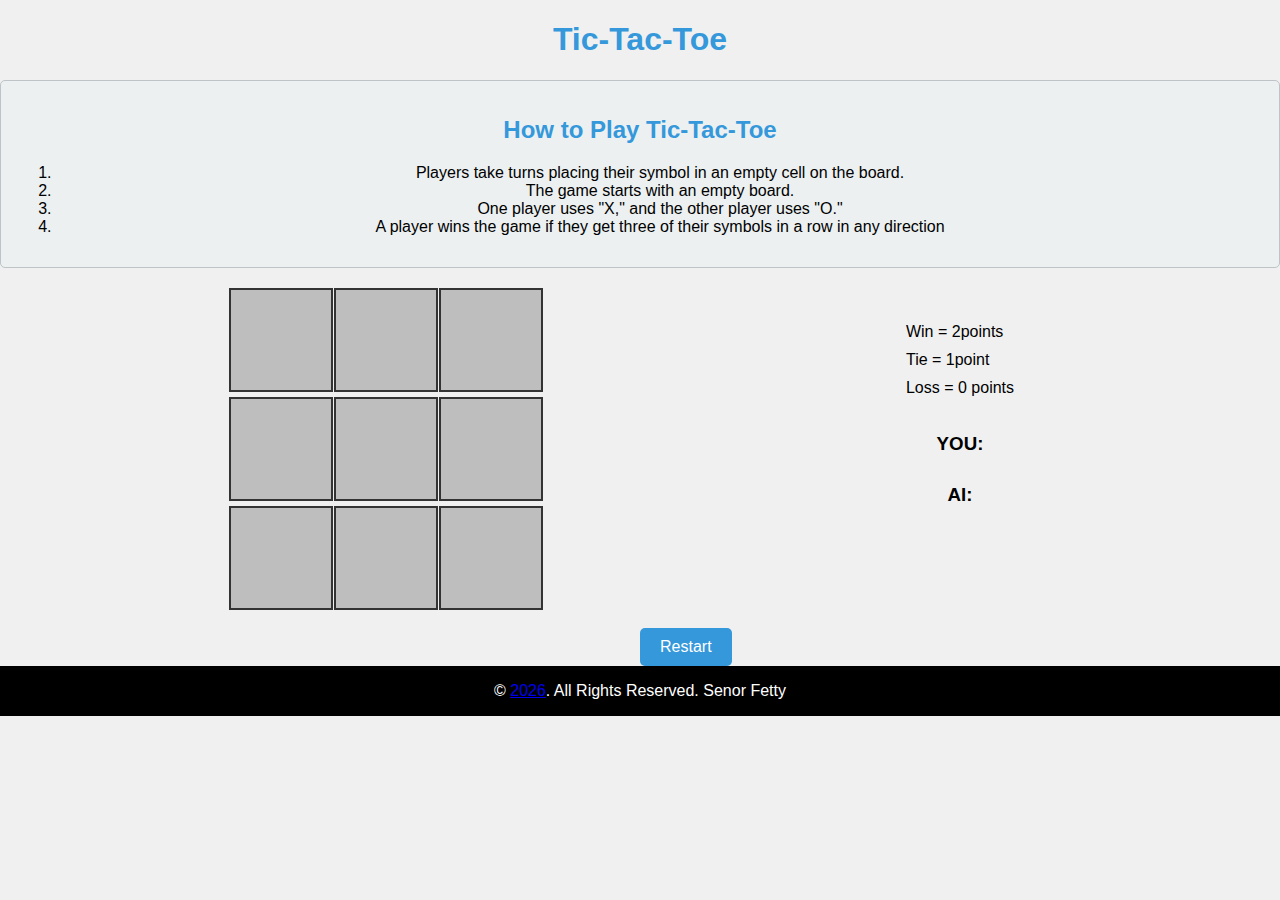
==== index.html @ fac4bbc6 "'game'" ====
<!DOCTYPE html>
<html>
<head>
    <meta charset="UTF-8" />
    <meta name="viewport" content="width=device-width, initial-scale=1.0">
    <link rel="stylesheet" href="game.css" type="text/css">
    <title>Let the Game Begin</title>

</head>
<body>
    <h1>Tic-Tac-Toe</h1>
    <div id="instructions">
        <h2>How to Play Tic-Tac-Toe</h2>
        <ol>
            <li>Players take turns placing their symbol in an empty cell on the board.</li>
            <li>The game starts with an empty board.</li>
            <li>One player uses "X," and the other player uses "O."</li>
            <li>A player wins the game if they get three of their symbols in a row in any direction</li>
        </ol>        
    </div>

    <audio id="bg-music" src="game.wav"></audio>
    <div class="row">
        <div class="col">
            <div class="board" id="board">
                <div class="cell" onclick="makeMove(0, 0, 'X')"></div>
                <div class="cell" onclick="makeMove(0, 1, 'X')"></div>
                <div class="cell" onclick="makeMove(0, 2, 'X')"></div>
                <div class="cell" onclick="makeMove(1, 0, 'X')"></div>
                <div class="cell" onclick="makeMove(1, 1, 'X')"></div>
                <div class="cell" onclick="makeMove(1, 2, 'X')"></div>
                <div class="cell" onclick="makeMove(2, 0, 'X')"></div>
                <div class="cell" onclick="makeMove(2, 1, 'X')"></div>
                <div class="cell" onclick="makeMove(2, 2, 'X')"></div>
            </div>
        </div>
        <div class="col">
            <ul>
                <li>Win = 2points</li>
                <li>Tie = 1point</li>
                <li>Loss = 0 points</li>
            </ul>
            <h3 id="pscore">YOU: </h3>
            <h3 id="ascore">AI: </h3>
            <p id="result"></p>
        </div>
    </div>
        
    <audio id="popsound" src="popo.wav"></audio>
    
    <audio id="clap" src="clap.wav"></audio>
    <div id="balloon-container"></div>
    <br>
    <button onclick="resetGame()">Restart</button>


    <footer class="footer-container white-text-container text-center">
        <div class="container" >
          <div class="row">
            <div class="col">        
              <p  class="text-secondary mb-0">&copy; <a class="text-light fw-bold" href="#"><span id="currentYear"></span></a>.  All Rights Reserved. Senor Fetty</p>
            </div>
        </div>
      </footer>
    <script src="game.js"></script>
</body>
</html>
---- game.css ----
body {
    font-family: 'Segoe UI', Tahoma, Geneva, Verdana, sans-serif;
    background-color: #f0f0f0;
    margin: 0;
}

h1 {
    color: #3498db;
    text-align: center;
}

.board {
    display: grid;
    grid-template-columns: repeat(3, 100px);
    grid-gap: 5px;
    margin-top: 20px;
    margin-left: 20%;
}

.row {
    display: flex;
    justify-content: space-between;
    align-items: center;
}

.col {
    flex: 1;
    display: flex;
    flex-direction: column;
    align-items: center;
}
.cell {
    width: 100px;
    height: 100px;
    font-size: 24px;
    border: 2px solid #333;
    cursor: pointer;
    display: flex;
    align-items: center;
    justify-content: center;
    background-color: rgba(45, 42, 42, 0.254);
    color: #000000;
}

#pscore, #ascore {
    margin-top: 10px;
}

ul {
    list-style: none;
    padding: 0;
}

ul li {
    margin-bottom: 10px;
}
.cell:hover {
    background-color: #3498db;
    color: #fff;
}

#result {
    margin-top: 20px;
    font-size: 25px;
    color: #000000;
    background-color: rgb(255, 255, 255);
}

#result.show {
    opacity: 1;
}

.cell:nth-child(3n+1) {
    margin-right: 0;
}

#result:contains('tie') {
    font-weight: bold;
}

button {
    background-color: #3498db;
    color: #fff;
    padding: 10px 20px;
    font-size: 16px;
    border: none;
    border-radius: 5px;
    cursor: pointer;
    margin-left: 50%;
}

button:hover {
    background-color: #2980b9;
}

#instructions {
    margin-top: 20px;
    padding: 15px;
    background-color: #ecf0f1;
    border: 1px solid #bdc3c7;
    border-radius: 5px;
    text-align: center;
}

#instructions h2 {
    color: #3498db;
}

#instructions p {
    font-size: 16px;
    line-height: 1.5;
    color: #555;
    margin-bottom: 10px;
}


.balloon {
    width: 70px;
    height: 80px;
    background-color: #f00;
    border-radius: 50%;
    position: absolute;
    animation: floatUp 6s linear; 
}

@keyframes floatUp {
    to {
        transform: translateY(-1500px);
        opacity: 0;
    }
}

footer {
    background-color: rgb(0, 0, 0);
    color: rgb(255, 255, 255);
}
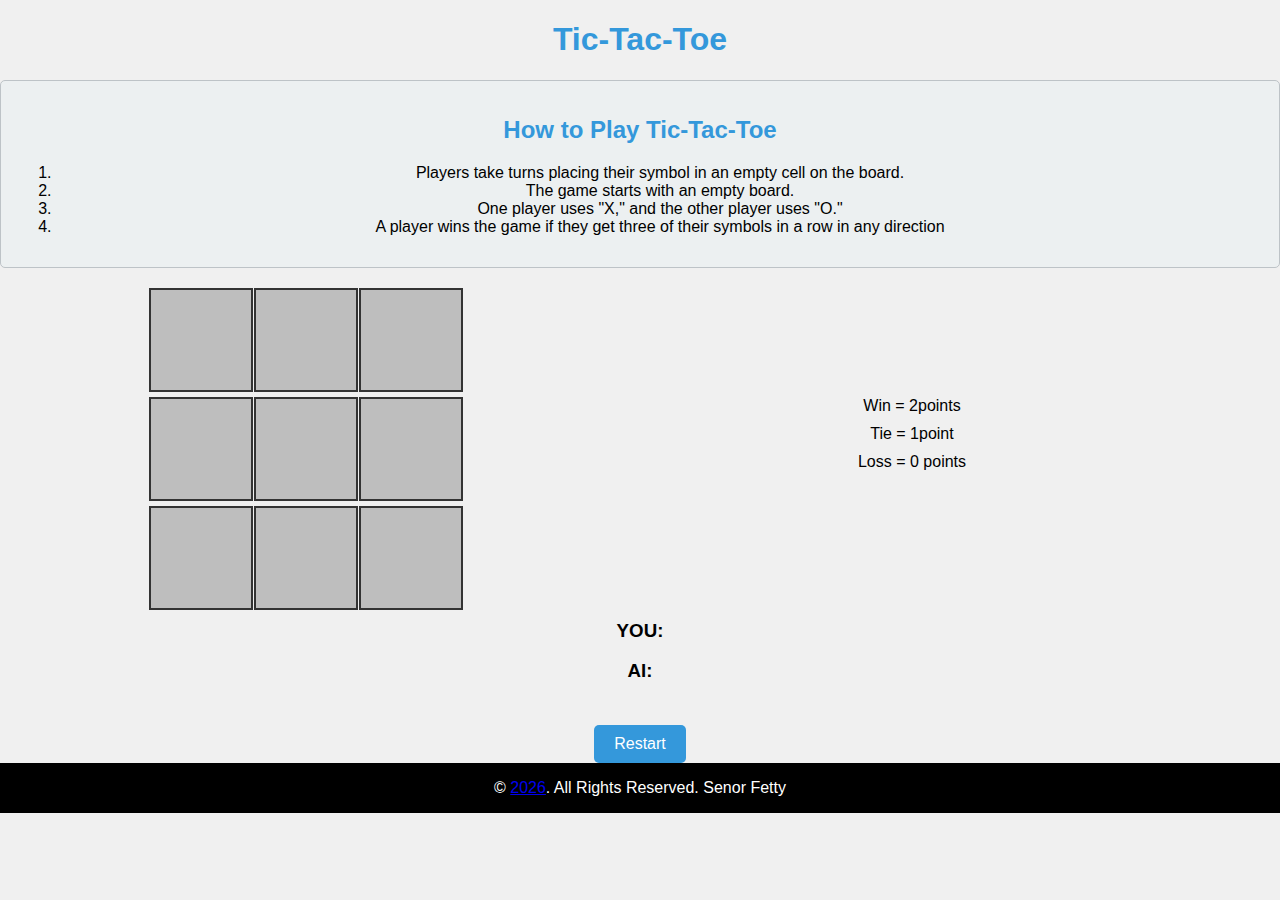
==== commit a1ed2c14: "'upd3'" ====
--- a/index.html
+++ b/index.html
@@ -34,17 +34,17 @@
                 <div class="cell" onclick="makeMove(2, 2, 'X')"></div>
             </div>
         </div>
-        <div class="col">
+        <div class="col" style="margin-right: 5%;">
             <ul>
                 <li>Win = 2points</li>
                 <li>Tie = 1point</li>
                 <li>Loss = 0 points</li>
             </ul>
-            <h3 id="pscore">YOU: </h3>
-            <h3 id="ascore">AI: </h3>
-            <p id="result"></p>
         </div>
     </div>
+    <h3 id="pscore">YOU: </h3>
+    <h3 id="ascore">AI: </h3>
+    <p id="result"></p>
         
     <audio id="popsound" src="popo.wav"></audio>
     
--- a/game.css
+++ b/game.css
@@ -2,6 +2,7 @@
     font-family: 'Segoe UI', Tahoma, Geneva, Verdana, sans-serif;
     background-color: #f0f0f0;
     margin: 0;
+    text-align: center;
 }
 
 h1 {
@@ -14,7 +15,6 @@
     grid-template-columns: repeat(3, 100px);
     grid-gap: 5px;
     margin-top: 20px;
-    margin-left: 20%;
 }
 
 .row {
@@ -86,7 +86,6 @@
     border: none;
     border-radius: 5px;
     cursor: pointer;
-    margin-left: 50%;
 }
 
 button:hover {
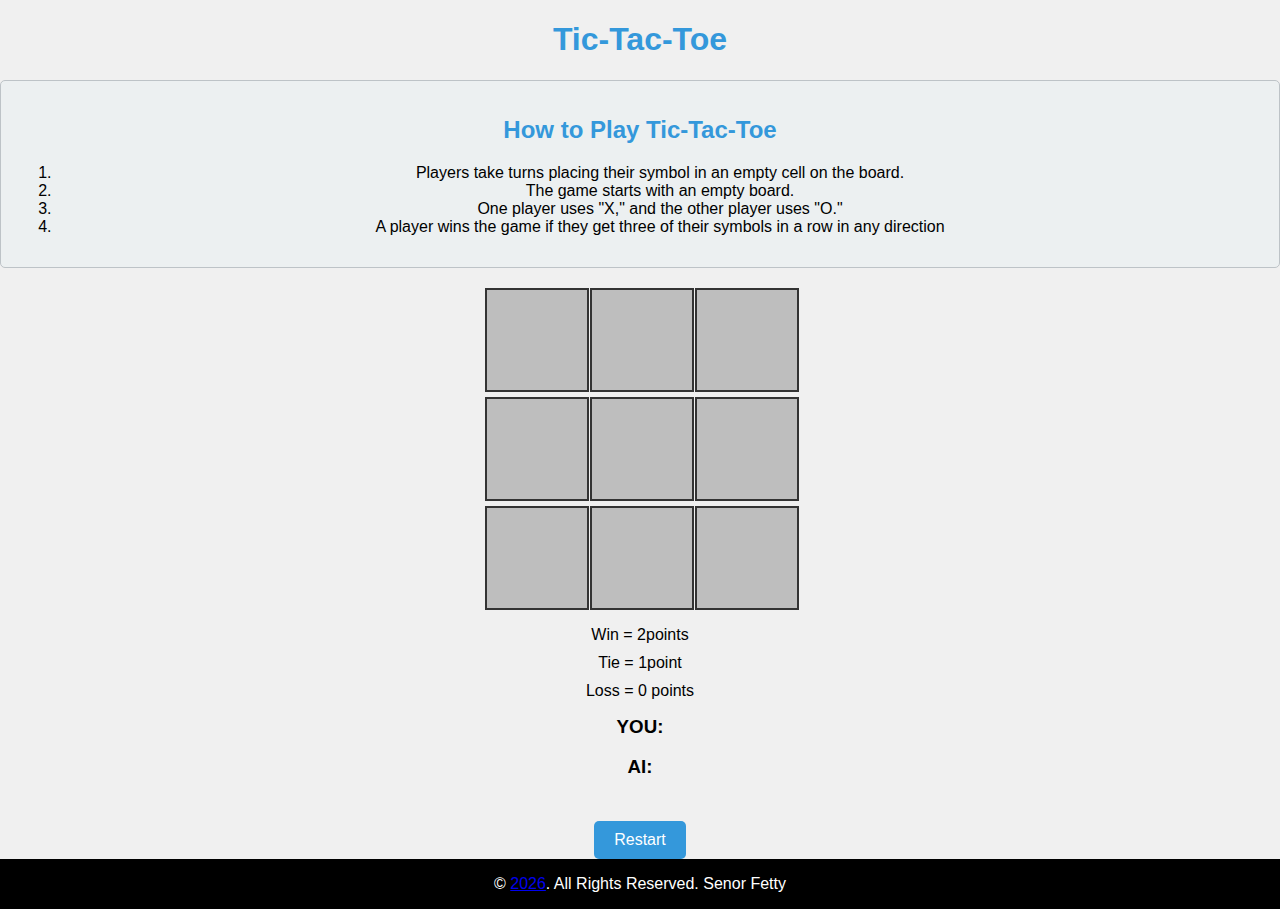
==== commit 9aa16116: "'upd2'" ====
--- a/index.html
+++ b/index.html
@@ -34,14 +34,12 @@
                 <div class="cell" onclick="makeMove(2, 2, 'X')"></div>
             </div>
         </div>
-        <div class="col" style="margin-right: 5%;">
-            <ul>
-                <li>Win = 2points</li>
-                <li>Tie = 1point</li>
-                <li>Loss = 0 points</li>
-            </ul>
-        </div>
     </div>
+    <ul>
+        <li>Win = 2points</li>
+        <li>Tie = 1point</li>
+        <li>Loss = 0 points</li>
+    </ul>
     <h3 id="pscore">YOU: </h3>
     <h3 id="ascore">AI: </h3>
     <p id="result"></p>
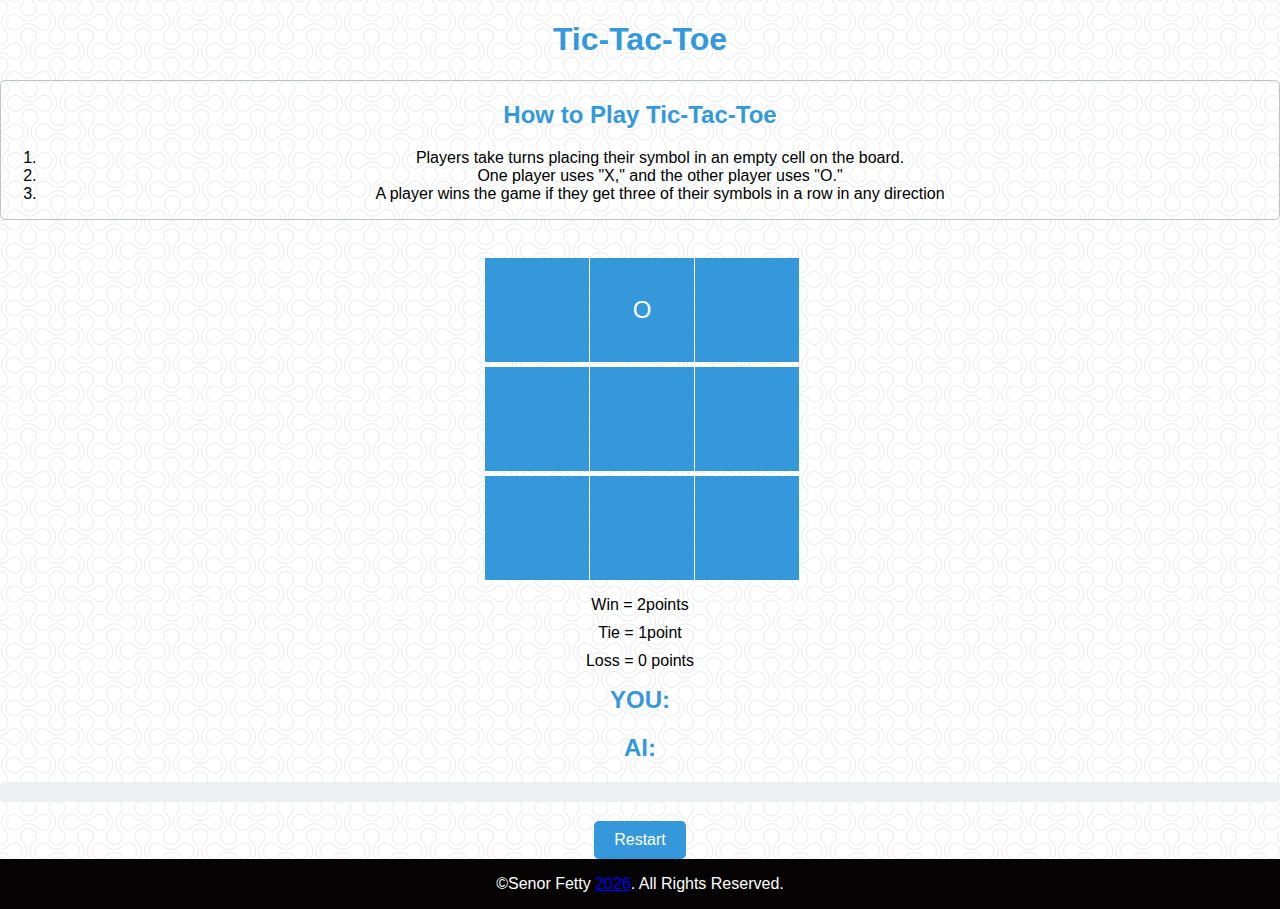
==== commit 17c7cafb: "'upd5'" ====
--- a/index.html
+++ b/index.html
@@ -13,11 +13,16 @@
         <h2>How to Play Tic-Tac-Toe</h2>
         <ol>
             <li>Players take turns placing their symbol in an empty cell on the board.</li>
-            <li>The game starts with an empty board.</li>
             <li>One player uses "X," and the other player uses "O."</li>
             <li>A player wins the game if they get three of their symbols in a row in any direction</li>
         </ol>        
     </div>
+    <br>
+
+    <!-- <label for="radio">
+        <input type="radio"  name="difficulty" value="easy" checked>EASY
+        <input type="radio"  name="difficulty" value="Difficult">DIFFICULT
+    </label> -->
 
     <audio id="bg-music" src="game.wav"></audio>
     <div class="row">
@@ -40,26 +45,25 @@
         <li>Tie = 1point</li>
         <li>Loss = 0 points</li>
     </ul>
-    <h3 id="pscore">YOU: </h3>
-    <h3 id="ascore">AI: </h3>
+    <h2 id="pscore">YOU: </h2>
+    <h2 id="ascore">AI: </h2>
     <p id="result"></p>
+    <button onclick="resetGame()">Restart</button>
         
-    <audio id="popsound" src="popo.wav"></audio>
+    <audio id="popsound" src="popo.wav"></audio>    
+    <audio id="clap" src="clap.wav"></audio>
     
-    <audio id="clap" src="clap.wav"></audio>
-    <div id="balloon-container"></div>
-    <br>
-    <button onclick="resetGame()">Restart</button>
-
 
     <footer class="footer-container white-text-container text-center">
         <div class="container" >
           <div class="row">
             <div class="col">        
-              <p  class="text-secondary mb-0">&copy; <a class="text-light fw-bold" href="#"><span id="currentYear"></span></a>.  All Rights Reserved. Senor Fetty</p>
+              <p  class="text-secondary mb-0">&copy;Senor Fetty <a class="text-light fw-bold" href="#"><span id="currentYear"></span></a>.  All Rights Reserved.</p>
             </div>
         </div>
       </footer>
     <script src="game.js"></script>
+
+    <div id="balloon-container"></div>
 </body>
 </html>--- a/game.css
+++ b/game.css
@@ -1,6 +1,7 @@
 body {
     font-family: 'Segoe UI', Tahoma, Geneva, Verdana, sans-serif;
-    background-color: #f0f0f0;
+    background: #ffffff url('bac.webp');
+    background-color: #ecf0f1;
     margin: 0;
     text-align: center;
 }
@@ -29,21 +30,25 @@
     flex-direction: column;
     align-items: center;
 }
+
 .cell {
     width: 100px;
     height: 100px;
     font-size: 24px;
-    border: 2px solid #333;
+    border: 2px solid #3498db;
     cursor: pointer;
     display: flex;
     align-items: center;
     justify-content: center;
-    background-color: rgba(45, 42, 42, 0.254);
-    color: #000000;
+    background-color: #3498db;
+    color: #fff;
+    transition: background-color 0.3s, color 0.3s;
 }
 
 #pscore, #ascore {
     margin-top: 10px;
+    color: #3498db;
+    font-weight: bold;
 }
 
 ul {
@@ -54,24 +59,24 @@
 ul li {
     margin-bottom: 10px;
 }
+
 .cell:hover {
-    background-color: #3498db;
-    color: #fff;
+    background-color: #2980b9;
 }
 
 #result {
     margin-top: 20px;
-    font-size: 25px;
-    color: #000000;
-    background-color: rgb(255, 255, 255);
+    font-size: larger;
+    color: #333;
+    background-color: #ecf0f1;
+    text-align: center;
+    font-weight: bold;
+    padding: 10px;
+    border-radius: 5px;
 }
 
 #result.show {
     opacity: 1;
-}
-
-.cell:nth-child(3n+1) {
-    margin-right: 0;
 }
 
 #result:contains('tie') {
@@ -86,6 +91,7 @@
     border: none;
     border-radius: 5px;
     cursor: pointer;
+    transition: background-color 0.3s;
 }
 
 button:hover {
@@ -93,9 +99,7 @@
 }
 
 #instructions {
-    margin-top: 20px;
-    padding: 15px;
-    background-color: #ecf0f1;
+    background: #ffffff url('bac.webp');
     border: 1px solid #bdc3c7;
     border-radius: 5px;
     text-align: center;
@@ -112,14 +116,13 @@
     margin-bottom: 10px;
 }
 
-
 .balloon {
     width: 70px;
     height: 80px;
     background-color: #f00;
     border-radius: 50%;
     position: absolute;
-    animation: floatUp 6s linear; 
+    animation: floatUp 6s linear;
 }
 
 @keyframes floatUp {
@@ -130,6 +133,16 @@
 }
 
 footer {
-    background-color: rgb(0, 0, 0);
-    color: rgb(255, 255, 255);
-}+    background-color: #050303;
+    color: #fff;
+}
+
+h3 {
+    text-align: center;
+    font-size: larger;
+}
+
+.cell i {
+    font-size: 2em;
+    color: #333;
+}
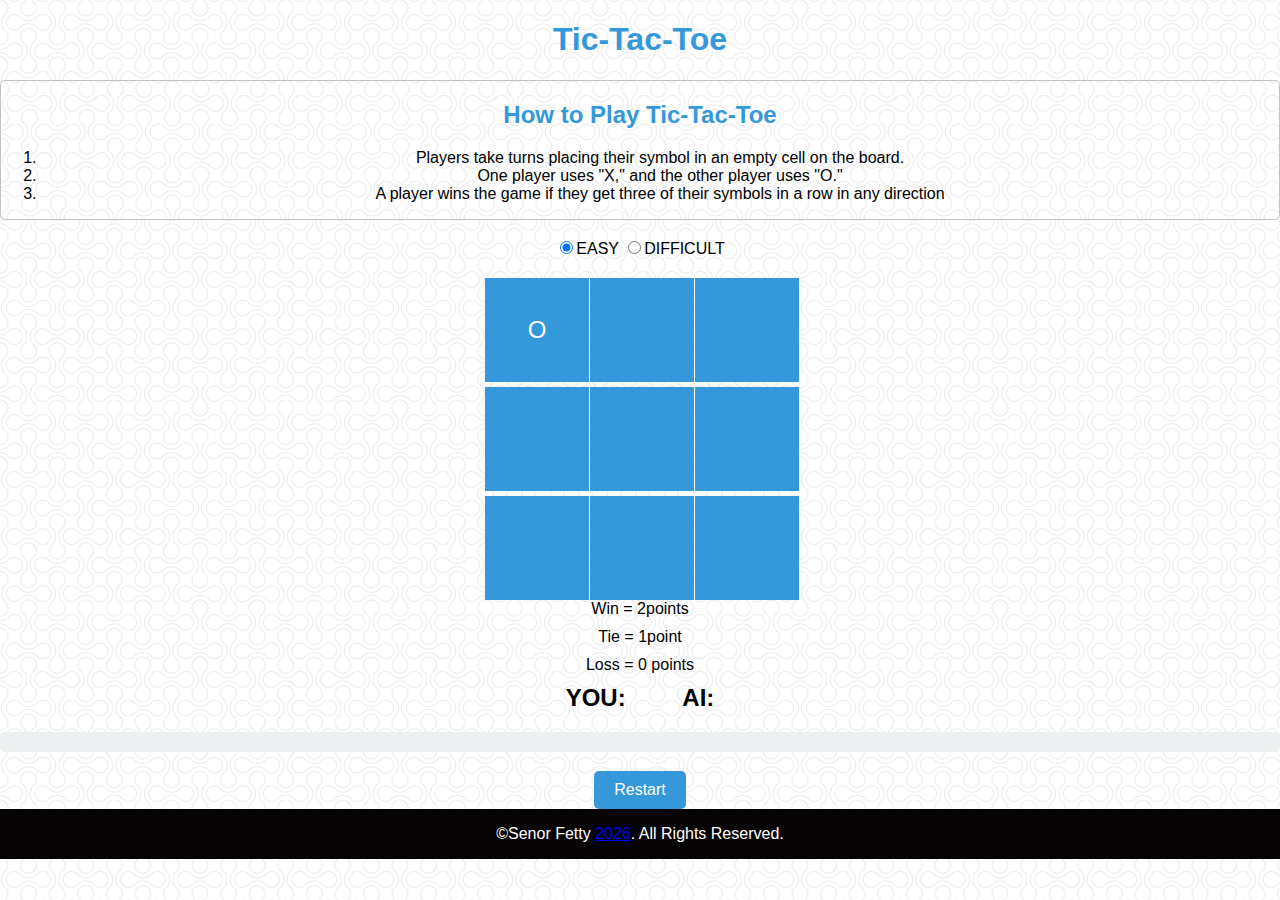
==== commit 9464d549: "'upd6'" ====
--- a/index.html
+++ b/index.html
@@ -19,10 +19,10 @@
     </div>
     <br>
 
-    <!-- <label for="radio">
+    <label for="radio" onclick="resetGame()">
         <input type="radio"  name="difficulty" value="easy" checked>EASY
-        <input type="radio"  name="difficulty" value="Difficult">DIFFICULT
-    </label> -->
+        <input type="radio"  name="difficulty" value="difficult">DIFFICULT
+    </label>
 
     <audio id="bg-music" src="game.wav"></audio>
     <div class="row">
@@ -47,6 +47,7 @@
     </ul>
     <h2 id="pscore">YOU: </h2>
     <h2 id="ascore">AI: </h2>
+       
     <p id="result"></p>
     <button onclick="resetGame()">Restart</button>
         
--- a/game.css
+++ b/game.css
@@ -116,6 +116,19 @@
     margin-bottom: 10px;
 }
 
+ul {
+    display: inline;
+}
+
+#pscore, #ascore {
+    display: inline;
+    color: #000000;
+    margin: 0 15px;
+    padding: 10px;
+    font-size: 24px;
+    border-radius: 5px;
+}
+
 .balloon {
     width: 70px;
     height: 80px;
